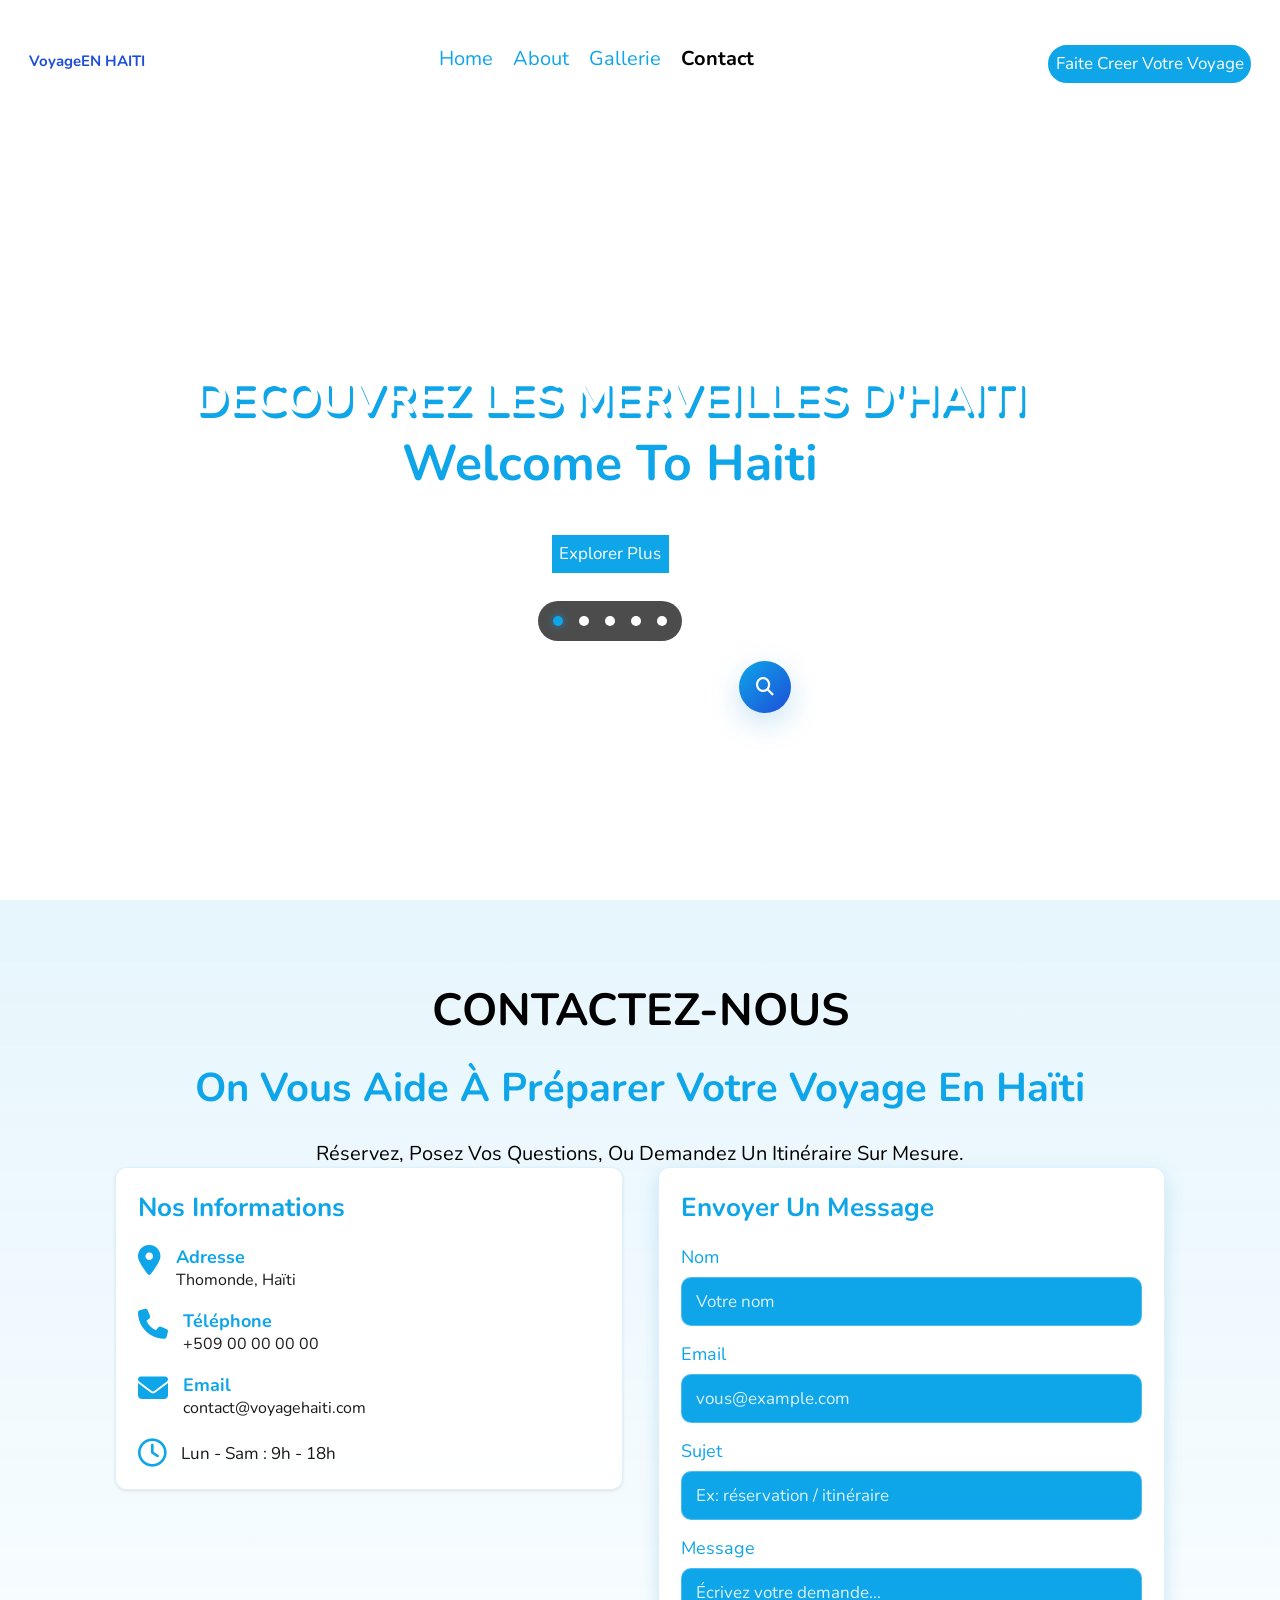
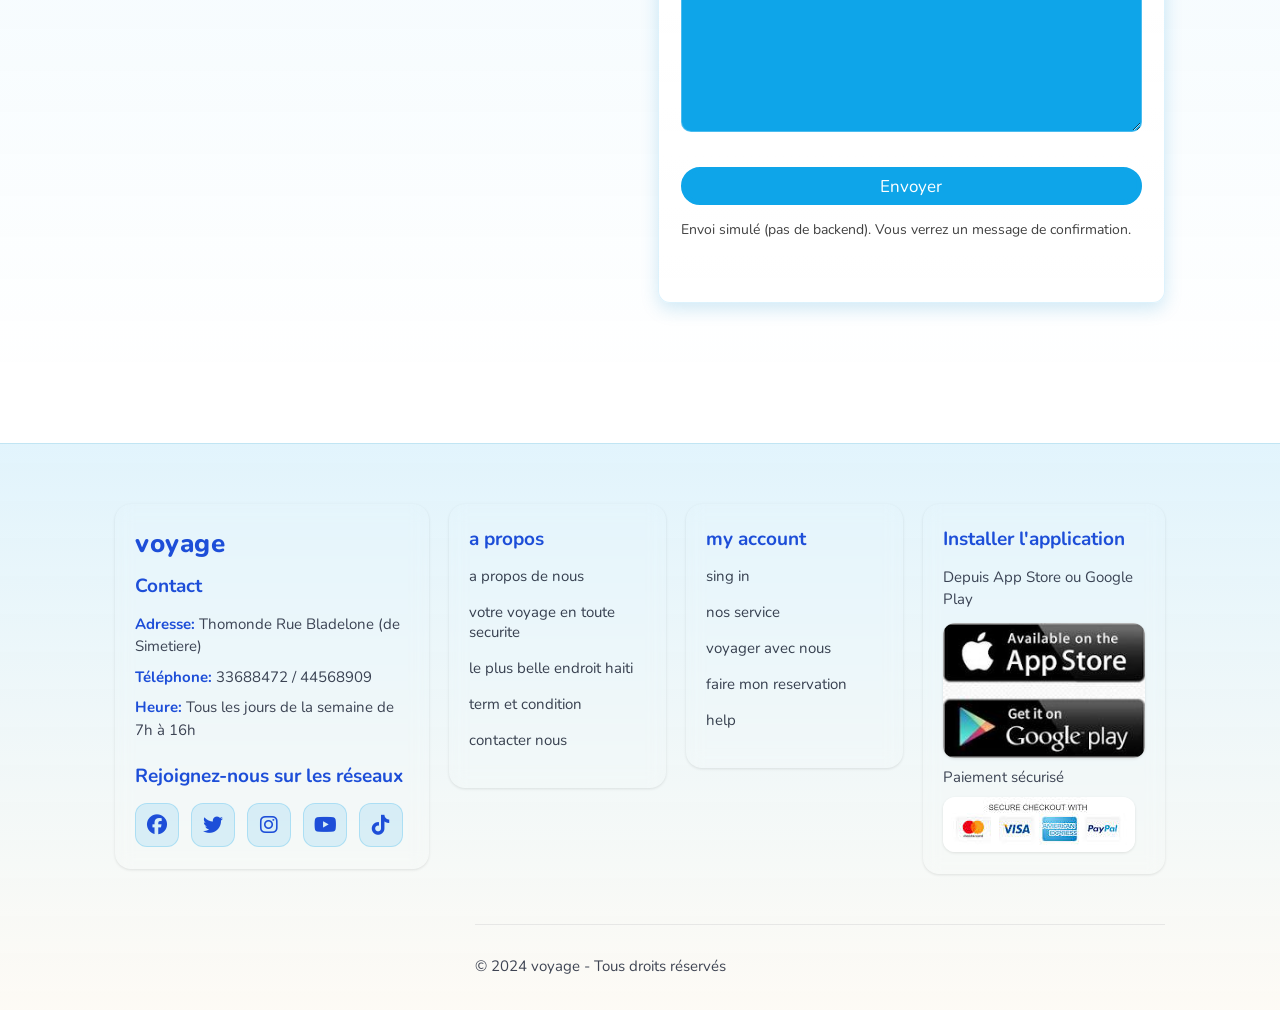
==== Contact.html @ 8bad1a94 "ajout du projets" ====
<!DOCTYPE html>
<html lang="fr">

<head>
    <meta charset="UTF-8">
    <meta name="viewport" content="width=device-width, initial-scale=1.0">
    <title>Contact - Voyage en Haïti</title>

    <!-- link css -->
    <link rel="stylesheet" href="Style.css">

    <!-- Font Awesome (icônes) -->
    <link rel="preconnect" href="https://cdnjs.cloudflare.com" />
    <link rel="stylesheet" href="https://cdnjs.cloudflare.com/ajax/libs/font-awesome/6.5.0/css/all.min.css" />

    <!-- Google Fonts -->
    <link rel="preconnect" href="https://fonts.googleapis.com">
    <link rel="preconnect" href="https://fonts.gstatic.com" crossorigin>
    <link href="https://fonts.googleapis.com/css2?family=Nunito:wght@300;400;600;800&display=swap" rel="stylesheet">
</head>

<body>

    <header>
        <div id="menu-bar" class="fa-solid fa-bars"></div>
        <a href="#" class="logo"> <span>voyage</span>en haiti</a>

        <nav class="navbar">
            <a href="index.html">Home</a>
            <a href="About.html">About</a>
            <a href="Gallerie.html">Gallerie</a>
            <a href="Contact.html">Contact</a>
        </nav>

        <div class="icons">
            <a href="CreateTrip.html" id="open-create-trip" class="btn">faite creer votre voyage</a>
        </div>
        <script>
document.addEventListener("DOMContentLoaded", () => {
    const currentPage = window.location.pathname
        .split("/")
        .pop()
        .toLowerCase();

    document.querySelectorAll(".navbar a").forEach(link => {
        const href = link.getAttribute("href").toLowerCase();

        if (href === currentPage) {
            link.classList.add("active");
        }
    });
});
</script>

        
    </header>


 <!-- home premiere section commencement-->
    <section class="home" id="home">

         <div class="icons home-right">
            <div class="search-box" id="search">
                <input type="text" placeholder="Où souhaitez-vous partir ?">
                <button>
                    <i class="fas fa-search"></i>
                </button>
            </div>

        <div class="content">
            <h3>Decouvrez les merveilles d'haiti </h3>
            <h1> welcome to haiti</h1>
            <p>Decouvrir nos plage et nos lieu touristique evec nous</p>
            <a href="Gallerie.html" class="bnt">explorer plus</a>
        </div>


        <div class="controls" aria-label="Choisir une vidéo">
                <span class="vid-btn active" data-src="images/video1.mp4" title="Vidéo 1"></span>
                <span class="vid-btn" data-src="images/video5.mp4" title="Vidéo 2"></span>
                <span class="vid-btn" data-src="images/video2.mp4" title="Vidéo 3"></span>
                <span class="vid-btn" data-src="images/video3.mp4" title="Vidéo 4"></span>
                <span class="vid-btn" data-src="images/video4.mp4" title="Vidéo 5"></span>
            </div>
        </div>

        <div class="video-container">
            <video src="images/video1.mp4" id="video-slider" loop autoplay muted></video>
        </div>

        </div>
    </section>

    <section class="contact" id="contact">
        <div class="content">
            <h3>Contactez-nous</h3>
<h1>On vous aide à préparer votre voyage en Haïti</h1>
            <p>Réservez, posez vos questions, ou demandez un itinéraire sur mesure.</p>
        </div>

        <div class="contact-grid">
            <div class="contact-info">
                <h2>Nos informations</h2>

                <div class="info-item">
                    <i class="fa-solid fa-location-dot"></i>
                    <div>
                        <h4>Adresse</h4>
                        <p>Thomonde, Haïti</p>
                    </div>
                </div>

                <div class="info-item">
                    <i class="fa-solid fa-phone"></i>
                    <div>
                        <h4>Téléphone</h4>
                        <p>+509 00 00 00 00</p>
                    </div>
                </div>

                <div class="info-item">
                    <i class="fa-solid fa-envelope"></i>
                    <div>
                        <h4>Email</h4>
                        <p>contact@voyagehaiti.com</p>
                    </div>
                </div>

                <div class="info-hours">
                    <i class="fa-regular fa-clock"></i>
                    <p>Lun - Sam : 9h - 18h</p>
                </div>
            </div>

            <div class="contact-form">
                <h2>Envoyer un message</h2>

                <form id="contactForm">
                    <div class="field">
                        <label for="name">Nom</label>
                        <input type="text" id="name" name="name" class="input" placeholder="Votre nom" required>
                    </div>

                    <div class="field">
                        <label for="email">Email</label>
                        <input type="email" id="email" name="email" class="input" placeholder="vous@example.com" required>
                    </div>

                    <div class="field">
                        <label for="subject">Sujet</label>
                        <input type="text" id="subject" name="subject" class="input" placeholder="Ex: réservation / itinéraire" required>
                    </div>

                    <div class="field">
                        <label for="message">Message</label>
                        <textarea id="message" name="message" class="input" rows="6" placeholder="Écrivez votre demande..." required></textarea>
                    </div>

                    <button type="submit" class="btn">Envoyer</button>
                    <p class="form-note">Envoi simulé (pas de backend). Vous verrez un message de confirmation.</p>
                </form>

                <div id="formResult" class="form-result" aria-live="polite"></div>
            </div>
        </div>

    </section>

     <!-- Footer -->
    <footer class="section-p1">
        <div class="col">
            <h1 class="logo">voyage</h1>
            <h4>Contact</h4>
            <p><strong>Adresse:</strong> Thomonde Rue Bladelone (de Simetiere)</p>
            <p><strong>Téléphone:</strong> 33688472 / 44568909</p>
            <p><strong>Heure:</strong> Tous les jours de la semaine de 7h à 16h</p>

            <div class="follow">
                <h4>Rejoignez-nous sur les réseaux</h4>
                <div class="icon">
                    <i class="fa-brands fa-facebook"></i>
                    <i class="fab fa-twitter"></i>
                    <i class="fab fa-instagram"></i>
                    <i class="fa-brands fa-youtube"></i>
                    <i class="fa-brands fa-tiktok"></i>
                </div>
            </div>
        </div>

        <div class="col-bar">
            <h4>a propos</h4>
            <a href="About.html"> a propos de nous</a>
            <a href="index.html"> votre voyage en toute securite</a>
            <a href="Gallerie.html">le plus belle endroit haiti</a>
            <a href="apropos.html"> term et condition</a>
            <a href="contact.html">contacter nous</a>


        </div>

        <div class="col-bar">
            <h4>my account</h4>
            <a href="contact.html"> sing in</a>
            <a href="#service"> nos service</a>
            <a href="#destinations"> voyager avec nous</a>
            <a href="CreateTrip.html">faire mon reservation</a>
            <a href="apropos de nous">help</a>


        </div>

        <div class="col-install">
            <h4>Installer l'application</h4>
            <p>Depuis App Store ou Google Play</p>
            <div class="row">
                <img src="images/icon.jpg" alt="">
            </div>
            <p>Paiement sécurisé</p>
            <img src="images/icon5.jpg" alt="">
        </div>

        <div class="copyright">
            <p>&copy; 2024 voyage - Tous droits réservés</p>
        </div>
    </footer>




    <script src="app.js"></script>
   
</body>

</html>
---- Style.css ----
:root {
    /* Voyageur du monde : Océan + Sable */
    --primary: #0EA5E9;
    /* turquoise/bleu */
    --primary-2: #1D4ED8;
    /* bleu plus profond */
    --sand: #F5E6C8;
    /* beige/ivoire */
    --sand-2: #FFF8E7;

    --white: #fff;
    --text: #0f172a;
    --bg: var(--sand-2);

    /* Garder la variable existante : tout le thème actuel utilisera la nouvelle couleur */
    --orange: var(--primary);

    /* Ombres */
    --shadow-sm: 0 1px 3px rgba(0, 0, 0, .10);
    --shadow-md: 0 6px 18px rgba(2, 132, 199, .18);
    --shadow-lg: 0 10px 30px rgba(2, 132, 199, .22);

    /* Transitions */
    --transition: all 0.25s ease;
}

* {
    font-family: 'Nunito', 'Courier New', Courier, monospace;

    margin: 0;
    padding: 0;
    box-sizing: border-box;
    text-transform: capitalize;
    outline: none;
    border: none;
    transition: all .2s linear;
    text-decoration: none;
}

*::selection {
    background: var(--orange);
    color: var(--white);
}

body {
    height: 100;
}

html {
    font-size: 62.5%;
    overflow-x: hidden;
    scroll-padding-top: 6rem;
    scroll-behavior: smooth;
}

section {
    padding: 2rem 9%;
}

img {
    max-width: 100%;
    height: auto;
    display: block;
}


.btn {
    display: inline-block;
    margin-top: 1rem;
    background: var(--primary);
    color: var(--white);
    border: 0.5rem solid var(--orange);
    padding: 0.25rem 0.25rem;
    cursor: pointer;
    font-size: 1.7rem;
    border-radius: 20rem;

}





.btn :hover {
    background: var(--orange);
    color: var(--white);
}

/* header commenceement */
header {
    position: fixed;
    top: 0;
    left: 0;
    right: 0;
    background: var(--white);
    z-index: 1000;
    display: flex;
    align-items: center;
    justify-content: space-between;
    gap: 2rem;
    padding: 2.9rem;
}

#open-create-trip {
    background: var(--primary);
    color: var(--white);
    border-radius: 10rem;
}

header .logo {
    font-size: 1.5rem;
    font-weight: bolder;
    color: var(--primary-2);
    text-transform: uppercase;
    margin-top: 0.5rem;
}

header.logo span {
    color: black;
}

header .navbar a.active {

    color: black;
    font-weight: bold;
}

nav a.active {
    color: black;
    font-weight: bold;


}

header .navbar.active {
    clip-path: polygon(0 0, 100% 0, 100% 0, 0 100%);
}



header .navbar {
    color: var(--orange);
    font-size: 2rem;
    margin: 0.8em;
    clip-path: polygon(0 0, 100% 0, 100% 0, 0 0);
}

header .navbar a{
    color: var(--orange);
}

header .navbar a:hover {
    color: var(--orange);
}

header .navbar {
    display: flex;
    gap: 2rem;
    align-items: center;
    justify-content: center;
    flex: 1;
    clip-path: none;
}

header .icons {
    display: flex;
    align-items: center;
    gap: 2rem;
}

/* bouton/bouclage formulaire overlay (si utilisé sur certaines pages) */
header .icons i,
header .icons #login-bar {
    font-size: 2.5rem;
    color: var(--primary-2);
    cursor: pointer;
}

header .icons #login-bar {
    display: none;
}

header .icons i:hover {
    color: var(--orange);
}

#menu-bar {
    font-size: 2.8rem;
    color: var(--primary-2);
    cursor: pointer;
    margin-right: 1rem;
    display: none;
}






/* responsive (déplacé en bas du fichier) */


/* home */
.home {
    display: flex;
    flex-direction: column;
    align-items: center;
    justify-content: center;
    position: relative;
    z-index: 0;
    min-height: 100vh;
    padding-top: 20rem;
}


@media (max-width: 768px) {
    .home {
        padding-top: 12rem;
    }

    .home-right {
        padding-right: 0;
        justify-self: start;
    }
}



.home .content {
    text-align: center;
    align-self: center;
    justify-self: center;
}

/* Animation titre */
.home .content h3 {
    animation: welcomePulse 1.2s ease-out both;
}

@keyframes welcomePulse {
    0% {
        opacity: 0;
        transform: translateY(18px) scale(0.98);
        filter: blur(2px);
    }

    60% {
        opacity: 1;
        transform: translateY(-6px) scale(1);
        filter: blur(0);
    }

    100% {
        opacity: 1;
        transform: translateY(0) scale(1);
    }
}

.home-right {
    display: flex;
    flex-direction: column;
    align-items: center;
    justify-content: flex-start;
    /* remonter la recherche */
    gap: 2rem;
    padding-right: 6rem;
}





.home .content h3 {
    font-size: 4.5rem;
    color: var(--white);
    text-transform: uppercase;
    text-shadow: 0.3rem .5rem var(--orange);
}

.home .content h1 {
    font-size: 5rem;
    color: var(--orange);
}

.home .content p {
    font-size: 2rem;
    color: var(--white);
}

@media (max-width: 480px) {
    .home {
        padding-top: 10rem;
        padding-left: 1.2rem;
        padding-right: 1.2rem;
    }

    .home .content h3 {
        font-size: 3rem;
    }

    .home .content h1 {
        font-size: 3.2rem;
    }

    .home .content p {
        font-size: 1.5rem;
    }

    #search {
        margin-right: 0;
        width: 100%;
        justify-content: flex-start;
    }

    #search input {
        width: 100%;
        min-width: 0;
    }

    .home-right {
        padding-right: 0;
        gap: 1.2rem;
    }
}


.home a {
    display: inline-block;
    margin-top: 1rem;
    background: var(--orange);
    color: var(--white);
    border: 0.5rem solid var(--orange);
    padding: 0.25rem 0.25rem;
    cursor: pointer;
    font-size: 1.7rem;
}

.home .video-container video {
    position: absolute;
    top: 0;
    left: 0;
    z-index: -1;
    height: 100%;
    width: 100%;
    object-fit: cover;
}


.content .search-box {
    display: flex;
    flex-direction: column;
    align-items: flex-start;
}




/* Search (positionné dans home-right) */
#search {
    display: flex;
    flex-direction: row;
    gap: 1rem;
    font-size: 2rem;
    align-items: center;
    margin-right: 2rem;
    justify-content: flex-end;
}


.home-right {
    align-items: center;
}

/* Met la barre de recherche sous le bouton "explorer plus" */
@media (min-width: 769px) {
    .home-right .search-box {
        order: 3;
    }
}



/* (conserve l’affichage existant du champ de recherche) */
#search input {

    font-size: 1.4rem;
    background: transparent;
    color: var(--white);
    border-radius: 999px;
    padding: 1.4rem 1.2rem;
    width: 32rem;

    /* look */
    border: 1px solid rgba(255, 255, 255, 0.22);
    outline: none;
}

#search input::placeholder {
    color: rgba(255, 255, 255, 0.85);
}

#search button {
    display: inline-flex;
    align-items: center;
    justify-content: center;
    width: 5.2rem;
    height: 5.2rem;

    border-radius: 999px;
    background: linear-gradient(135deg, var(--primary), var(--primary-2));
    box-shadow: var(--shadow-lg);
    cursor: pointer;
}

#search button i {
    font-size: 1.8rem;
    color: var(--white);
}

#search input:focus {
    border-color: rgba(14, 165, 233, .8);
    box-shadow: 0 0 0 .4rem rgba(14, 165, 233, .22);
}

#search button:hover {
    transform: translateY(-1px);
    filter: brightness(1.05);
}



.home .controls {
    padding: 1rem;
    border-radius: 5rem;
    background: rgba(0, 0, 0, .7);

    /* Afficher juste après la search-box (pas de décalage fixe) */

    margin-top: 0.8rem;
    display: flex;
    flex-direction: row;
    align-items: center;
    justify-content: flex-end;
    gap: 0.6rem;
}






.home-explore {
    justify-self: end;
    margin-top: 0.5rem;
}



.home .controls .vid-btn {
    height: 1rem;
    width: 1rem;
    display: inline-block;
    border-radius: 50%;
    background: #fff;
    cursor: pointer;
    margin: 0.5rem;
}

.home .controls .vid-btn.active {
    background-color: var(--primary);
    box-shadow: 0 0 0.8rem rgba(14, 165, 233, .65);

}

.home .controls .vid-btn {
    transition: transform .25s ease, box-shadow .25s ease;
}

.home .controls .vid-btn:hover {
    transform: scale(1.15);
}


/* destinations (cartes) */
.destinations {
    padding: 80px 10%;
}

.destinations h2 {
    text-align: center;
    margin-bottom: 30px;
}


.destinations h1 {
    font-size: 4.5rem;
    color: var(--white);
    text-transform: uppercase;
    text-shadow: 0.3rem .5rem var(--orange);
    align-items: center;
    justify-content: center;
    margin: 0 auto;
    text-align: center;
}


.destinations .box-container {
    display: flex;
    flex-wrap: wrap;
    gap: 2rem;
}

.destinations .box-container .box {
    flex: 1 1 30rem;
    border-radius: 5rem;
    overflow: hidden;
    box-shadow: 0 1rem 2rem rgba(0, 0, 0, .1);
}


.destinations .box-container .box img {
    height: 25rem;
    width: 100%;
    object-fit: cover;

}

.destinations .box-container .box .content {
    padding: 2rem;
}


.destinations .box-container .box .content h3 {
    font-size: 2rem;
    color: black;
}

.destinations .box-container .box h3 i {
    color: var(--primary)
}

.destinations .box-container .content p {
    font-size: 1.2rem;
    color: black;
    padding: 1rem 0;
}

.destinations .box-container .content .price {
    font-size: 1.5rem;
    color: #0b0b0b;
}

.destinations .box-container .content .price span {
    color: #666;
    font-size: 1.3rem;
    text-decoration: line-through;
}

.destinations .box-container .content .btn {
    display: inline-block;
    margin-top: 1rem;
    background: var(--primary);
    color: var(--white);
    border: 0.5rem solid var(--orange);
    padding: 0.25rem 0.25rem;
    cursor: pointer;
    font-size: 1.7rem;
    border-radius: 20rem;
    margin-left: 0;
    text-align: center;
}








#service .heading {
    align-items: center;
    justify-content: center;
    margin: 0 auto;
    color: #0EA5E9;
    font-size: 3rem;
    text-align: center;
}

@media (max-width: 768px) {
    #service .heading {
        font-size: 2.2rem;
        padding: 0 1rem;
    }
}


#service .box-container {
    display: flex;
    flex-wrap: wrap;
    gap: 1.5rem;
}

.service .box-container .box {
    flex: 1 1 30rem;
    border-radius: 5rem;
    padding: 1rem;
    background: #f4f4f1;
    text-align: center;
}

.service .box-container .box i {
    padding: 1rem;
    font-size: 5rem;
    color: var(--primary);
}

.service .box-container .box h3 {
    font-size: 2.5rem;
    color: #333
}

.service .box-container .box p {
    font-size: 1.2rem;
    color: #333;
    padding: 1rem 0;
}

.service .box-container .box:hover {
    box-shadow: 0 1rem 2rem rgba(0, 0, 0, .1);
}






/* ===== Contact page / About hero ===== */
.contact {
    position: relative;
    min-height: 100vh;
    background: linear-gradient(180deg, rgba(14, 165, 233, 0.10), rgba(255, 255, 255, 0));
    padding-top: 8rem;
}

.contact .hero-content {
    max-width: 110rem;
    margin: 0 auto 2rem;
    text-align: center;
    padding: 2.8rem 1rem 1.8rem;
    border-radius: 1.6rem;
    border: 1px solid rgba(14, 165, 233, 0.18);
    background: linear-gradient(180deg, rgba(255, 255, 255, 0.78), rgba(255, 255, 255, 0.55));
    backdrop-filter: blur(6px);
}

.contact .hero-badge {
    display: inline-block;
    font-size: 1.6rem;
    color: var(--primary-2);
    padding: 0.6rem 1.2rem;
    border-radius: 999px;
    background: rgba(14, 165, 233, 0.10);
    border: 1px solid rgba(14, 165, 233, 0.20);
    margin-bottom: 1.2rem;
}

.contact .hero-content h3 {
    font-size: 3.8rem;
    color: black;
}

.contact .hero-content h1 {
    font-size: 4.2rem;
    color: var(--orange);
    margin-top: 1rem;
}

.contact .hero-content p {
    font-size: 2rem;
    color: #000;
    margin-top: 1.2rem;
    opacity: 0.9;
    text-transform: none;
}

@media (max-width: 768px) {
    .contact .hero-content {
        margin-bottom: 1.2rem;
        padding: 2.2rem 1rem 1.4rem;
    }

    .contact .hero-content h3 {
        font-size: 2.8rem;
    }

    .contact .hero-content h1 {
        font-size: 3.0rem;
    }

    .contact .hero-content p {
        font-size: 1.6rem;
    }
}



/* ===== About middle sections ===== */
.about-mid-grid {
    max-width: 110rem;
    margin: 4rem auto 0;
    display: grid;
    grid-template-columns: 1fr 1fr;
    gap: 3rem;
    padding-bottom: 6rem;
}

.about-card {
    background: rgba(255, 255, 255, 0.98);
    border-radius: 1.2rem;
    padding: 2.4rem 2rem;
    box-shadow: var(--shadow-sm);
}

.about-card-header {
    display: flex;
    align-items: center;
    gap: 1.2rem;
    margin-bottom: 1.5rem;
}

.about-card-header i {
    font-size: 3.2rem;
    color: var(--orange);
}

.about-card-header h2 {
    font-size: 2.6rem;
    color: var(--orange);
}

.about-card-text {
    font-size: 1.7rem;
    color: #000;
    opacity: 0.9;
    line-height: 1.6;
    margin-bottom: 2.2rem;
    text-transform: none;
}

.about-bullets {
    display: grid;
    grid-template-columns: 1fr;
    gap: 1.4rem;
}

.about-bullet,
.about-badge {
    display: flex;
    gap: 1.4rem;
    align-items: flex-start;
}

.about-bullet i {
    font-size: 2.6rem;
    color: var(--orange);
    margin-top: 0.2rem;
}

.about-bullet h4,
.about-badge h4 {
    font-size: 1.8rem;
    color: var(--orange);
    margin-bottom: 0.6rem;
}

.about-bullet p {
    font-size: 1.6rem;
    color: #000;
    opacity: 0.9;
    text-transform: none;
    line-height: 1.5;
}

.about-badges {
    display: grid;
    grid-template-columns: 1fr 1fr;
    gap: 1.4rem;
}

.about-badge i {
    font-size: 2.6rem;
    color: var(--orange);
    margin-top: 0.2rem;
}

.about-badge p {
    font-size: 1.5rem;
    color: #000;
    opacity: 0.9;
    text-transform: none;
    line-height: 1.5;
}

@media (max-width: 900px) {
    .about-badges {
        grid-template-columns: 1fr;
    }
}


/* Centrer le contenu (au centre) sans créer un énorme vide */
.contact .contact-grid {
    /* On garde la grille (grid) définie plus bas pour éviter les conflits */
    display: grid;
    grid-template-columns: 1fr 1fr;
    align-items: start;
    gap: 3.5rem;
    margin-top: 0;
}


@media (max-width: 768px) {
    .contact {
        padding-top: 12rem;
    }

    .contact-grid {
        grid-template-columns: 1fr;
        gap: 2rem;
    }


    .about-mid-grid {
        grid-template-columns: 1fr !important;
        gap: 2.2rem;
    }
}




.contact .content {
    text-align: center;
}


.contact .content h3 {
    font-size: 4.5rem;
    color: black;
    text-transform: uppercase;
}

.contact .content h1 {
    font-size: 4rem;
    color: var(--orange);
    display: inline-block;
    padding: 1rem 2rem;
    border-radius: 1rem;
    margin-top: 1rem;
}

.contact .content p {
    font-size: 2rem;
    color: black;
    margin-top: 1.5rem;
}

.contact-grid {
    max-width: 110rem;
    margin: 0 auto;
    display: grid;
    grid-template-columns: 1fr 1fr;
    gap: 3rem;
    align-items: start;
    padding-bottom: 6rem;
}

.contact-info {
    background: linear-gradient(180deg, rgba(255, 255, 255, 0.98), rgba(255, 255, 255, 0.92));
    border-radius: 1.2rem;
    padding: 2.2rem;
    box-shadow: var(--shadow-sm);
    border: 1px solid rgba(14, 165, 233, 0.14);
    backdrop-filter: blur(6px);
}


.contact-info h2 {
    font-size: 2.6rem;
    color: var(--orange);
    margin-bottom: 2rem;
}

.info-item {
    display: flex;
    gap: 1.5rem;
    margin-bottom: 1.8rem;
    align-items: flex-start;
}

.info-item i {
    font-size: 3rem;
    color: var(--orange);
}

.info-item h4 {
    font-size: 1.8rem;
    color: var(--orange);
}

.info-item p {
    font-size: 1.6rem;
    color: #000;
    opacity: 0.9;
    text-transform: none;
}

.info-hours {
    margin-top: 2rem;
    display: flex;
    gap: 1.5rem;
    align-items: center;
}

.info-hours i {
    font-size: 2.8rem;
    color: var(--orange);
}

.info-hours p {
    font-size: 1.7rem;
    color: #000;
    opacity: 0.9;
    text-transform: none;
}

.contact-form {
    background: linear-gradient(180deg, rgba(255, 255, 255, 0.98), rgba(255, 255, 255, 0.92));
    border-radius: 1.2rem;
    padding: 2.2rem;
    box-shadow: var(--shadow-md);
    margin: 0;
    border: 1px solid rgba(14, 165, 233, 0.14);
    backdrop-filter: blur(6px);
}


@media (max-width: 768px) {
    .contact-form {
        margin: 4rem 0;
    }
}


.contact-form h2 {
    font-size: 2.6rem;
    color: var(--orange);
    margin-bottom: 2rem;
}

.field {
    margin-bottom: 1.6rem;
}

.field label {
    display: block;
    font-size: 1.8rem;
    color: var(--orange);
    margin-bottom: .8rem;
}

.input {
    width: 100%;
    padding: 1.2rem 1.4rem;
    border-radius: 1rem;
    background: var(--orange);
    color: var(--white);
    font-size: 1.7rem;
    text-transform: none;
    border: 1px solid rgba(255, 255, 255, 0.25);
}

.input::placeholder {
    color: rgba(255, 255, 255, 0.85);
}

select.input {
    background-image: linear-gradient(45deg, transparent 50%, rgba(255, 255, 255, 0.9) 50%),
        linear-gradient(135deg, rgba(255, 255, 255, 0.9) 50%, transparent 50%);
    background-position: calc(100% - 2rem) calc(1.2rem), calc(100% - 1.4rem) calc(1.2rem);
    background-size: 0.6rem 0.6rem, 0.6rem 0.6rem;
    background-repeat: no-repeat;
    padding-right: 3.2rem;
}

textarea.input {
    resize: vertical;
    min-height: 12rem;
}

.contact-form .btn {
    width: 100%;
    margin-top: 1.5rem;
}

.form-note {
    font-size: 1.4rem;
    margin-top: 1.5rem;
    color: #000;
    opacity: 0.75;
    text-transform: none;
    line-height: 1.4;
}

.form-result {
    margin-top: 1.6rem;
    padding: 1.2rem;
    border-radius: 1rem;
    background: var(--white);
    color: var(--orange);
    font-size: 1.6rem;
    opacity: 0;
    transition: var(--transition);
}

@media (max-width: 768px) {
    .contact .content h3 {
        font-size: 3.5rem;
    }

    .contact .content h1 {
        font-size: 2.8rem;
        padding: 1rem;
    }

    .contact-grid {
        grid-template-columns: 1fr;
        padding: 0 1rem 6rem;
    }
}


/* ===== Gallerie page (déjà présent) ===== */

#gallery-centre .heading {
    align-items: center;
    justify-content: center;
    margin: 0 auto;
    color: #0EA5E9;
    font-size: 3rem;
    text-align: center;
    width: fit-content;
}

@media (max-width: 768px) {
    #gallery .heading {
        margin: 0;
        width: 100%;
        font-size: 2.2rem;
    }
}


.gallery .titre {
    text-align: center;
}

.gallery .titre h3 {
    font-size: 3.5rem;

}

.gallery .titre {
    font-size: 2rem;
}



.gallery .box-container {
    display: flex;
    flex-wrap: wrap;
    gap: 1.5rem;
}

.gallery .box-container .box {
    overflow: hidden;
    box-shadow: 0 1rem 2rem rgba(0, 0, 0, .1);
    border: 1rem solid white;
    border-radius: 5rem;
    flex: 1 1 30rem;
    height: 25rem;
    position: relative;
}

@media (max-width: 768px) {
    .gallery .box-container .box {
        flex: 1 1 22rem;
        height: 20rem;
        border-width: 0.6rem;
        border-radius: 3rem;
    }

    .gallery .box-container .box .content p {
        padding: 3rem 0;
    }
}



.gallery .box-container .box img {
    height: 100%;
    width: 100%;
    object-fit: cover;
}

/* Responsive: à partir de 400px
   (demande: empêcher toute déformation sur le site dès 400px) */
@media (min-width: 400px) {
    .gallery .box-container .box {
        transform: none !important;
    }

    .gallery .box-container .box img {
        transform: none !important;
    }
}



.gallery .box-container .box .content {
    position: absolute;
    top: -100%;
    left: 0;
    height: 100%;
    width: 100%;
    text-align: center;
    background: rgba(0, 0, 0, .7);
    padding: 2rem;
    padding-top: 0.5rem;
    gap: 2rem;
}



.gallery .box-container .box:hover .content {
    top: 0;

}

.gallery .box-container .box .content h3 {
    font-size: 2.5rem;
    color: var(--orange);
}

.gallery .box-container .box .content p {
    font-size: 1rem;
    color: white;
    padding: 5rem 0;

}













/* ===== CreateTrip page (noir + grid) ===== */
.create-trip-page {
    padding-top: 10rem;
    min-height: 100vh;
    background: #c5bcbc;
}

.create-trip-card {
    max-width: 70rem;
    margin: 0 auto;
    background: rgba(255, 255, 255, 0.06);
    border: 1px solid rgba(255, 255, 255, 0.10);
    border-radius: 2rem;
    box-shadow: var(--shadow-lg);
    padding: 3rem 2.5rem;
    backdrop-filter: blur(6px);
}

.create-trip-header h2 {
    font-size: 4rem;
    color: var(--orange);
    text-transform: uppercase;
    margin-bottom: 1.5rem;
}

.create-trip-header .form-intro {
    color: rgba(255, 255, 255, 0.85);
    font-size: 1.7rem;
    text-transform: none;
}

.create-trip-form {
    margin-top: 2.5rem;
}

.create-trip-form .form-section+.form-section {
    margin-top: 3.5rem;
    padding-top: 2.5rem;
    border-top: 1px solid rgba(255, 255, 255, 0.10);
}

.create-trip-form h3 {
    font-size: 2.4rem;
    color: rgba(255, 255, 255, 0.95);
    text-transform: uppercase;
    margin-bottom: 1.8rem;
}

.create-trip-grid {
    display: grid;
    grid-template-columns: 1fr 1fr;
    gap: 1.8rem;
}

.create-trip-span {
    grid-column: 1 / -1;
}

.create-trip-form .input {
    background: #f8f4f4;
    border: 1px solid rgba(255, 255, 255, 0.15);
    color: #0a0a0a;
}

.create-trip-form .input::placeholder {
    color: black
}

.create-trip-form label {
    color: black !important;
}

.create-trip-actions {
    margin-top: 2.5rem;
}

.create-trip-actions .btn {
    margin-top: 0;
    width: 100%;
}

@media (max-width: 900px) {
    .create-trip-card {
        padding: 2.5rem 1.5rem;
    }

    .create-trip-grid {
        grid-template-columns: 1fr;
    }
}

/* ================= Footer ================= */

footer.section-p1 {
    background: linear-gradient(180deg, rgba(14, 165, 233, 0.12), rgba(245, 230, 200, 0.18));
    padding: 6rem 9% 2.5rem;
    margin-top: 6rem;
    border-top: 1px solid rgba(14, 165, 233, 0.25);
    color: var(--text);
    display: grid;
    grid-template-columns: 1.3fr 0.9fr 0.9fr 1fr;
    gap: 2rem;
    align-items: start;
}

footer.section-p1 .copyright {
    grid-column: 1 / -1;
    margin-top: 3rem;
    padding-top: 2.2rem;
    border-top: 1px solid rgba(15, 23, 42, 0.08);
    color: rgba(15, 23, 42, 0.75);
    font-size: 1.4rem;
    align-items: center;
    margin-left: 36rem;
}

footer.section-p1>.col,
footer.section-p1>.col-bar,
footer.section-p1>.col-install {
    backdrop-filter: blur(8px);
    box-shadow: var(--shadow-sm);
    border-radius: 1.6rem;
    padding: 2.2rem 2rem;
}

footer.section-p1 h1,
footer.section-p1 h4,
footer.section-p1 p,
footer.section-p1 a {
    text-transform: none;
}

footer.section-p1 .logo {
    font-size: 2.6rem;
    font-weight: 800;
    color: var(--primary-2);
    margin-bottom: 1.2rem;
    letter-spacing: 0.02em;
}

footer.section-p1 h4 {
    font-size: 1.9rem;
    margin-bottom: 1.4rem;
    color: var(--primary-2);
}

footer.section-p1 p {
    font-size: 1.5rem;
    color: rgba(15, 23, 42, 0.8);
    margin: 0.8rem 0;
    line-height: 1.5;
}

footer.section-p1 strong {
    color: var(--primary-2);
}

footer.section-p1 .follow {
    margin-top: 2.2rem;
}

footer.section-p1 .icon {
    display: flex;
    gap: 1.2rem;
    flex-wrap: wrap;
}

footer.section-p1 .icon i {
    width: 4.4rem;
    height: 4.4rem;
    display: inline-flex;
    align-items: center;
    justify-content: center;
    border-radius: 1.2rem;
    background: rgba(14, 165, 233, 0.12);
    color: var(--primary-2);
    font-size: 2rem;
    border: 1px solid rgba(14, 165, 233, 0.22);
    transition: transform .2s ease, box-shadow .2s ease, background .2s ease;
}

footer.section-p1 .icon i:hover {
    transform: translateY(-2px) scale(1.06);
    background: rgba(14, 165, 233, 0.18);
    box-shadow: var(--shadow-md);
}

footer.section-p1 .col-bar a {
    display: block;
    font-size: 1.5rem;
    color: rgba(15, 23, 42, 0.82);
    margin: 1rem 0;
    position: relative;
    padding-bottom: 0.6rem;
}

footer.section-p1 .col-bar a:after {
    content: "";
    position: absolute;
    left: 0;
    bottom: 0;
    width: 0;
    height: 2px;
    background: linear-gradient(90deg, var(--orange), var(--primary));
    transition: width .25s ease;
}

footer.section-p1 .col-bar a:hover {
    color: var(--primary-2);
}

footer.section-p1 .col-bar a:hover:after {
    width: 100%;
}

footer.section-p1 .col-install .row {
    margin-top: 1.2rem;
}

footer.section-p1 .col-install img {
    max-width: 100%;
    height: auto;
    border-radius: 1.2rem;
    box-shadow: var(--shadow-sm);
}

footer.section-p1 .col-install img+img {
    margin-top: 1rem;
}

@media (max-width: 980px) {
    footer.section-p1 {
        grid-template-columns: 1fr 1fr;
    }
}

@media (max-width: 560px) {
    footer.section-p1 {
        grid-template-columns: 1fr;
    }
}

/* responsive (déplacé en bas du fichier) */
@media (max-width: 768px) {
    #menu-bar {
        display: inline-block;
    }

    header .navbar {
        position: absolute;
        top: 70%;
        left: 0;
        width: 100%;
        padding: 1rem 2rem;
        background: linear-gradient(0 45 0 6);
        z-index: 1000;
        display: flex;
        flex-direction: column;
        align-items: flex-start;
        gap: 1rem;
        /* masquer le menu par défaut (sur mobile) */
        clip-path: polygon(0 0, 0 0, 0 100%, 0 100%);
        transition: var(--transition);
    }

    header .navbar.active {
        /* afficher le menu */
        clip-path: polygon(0 0, 100% 0, 100% 100%, 0 100%);
    }

    header {
        padding: 1.5rem;
    }
}
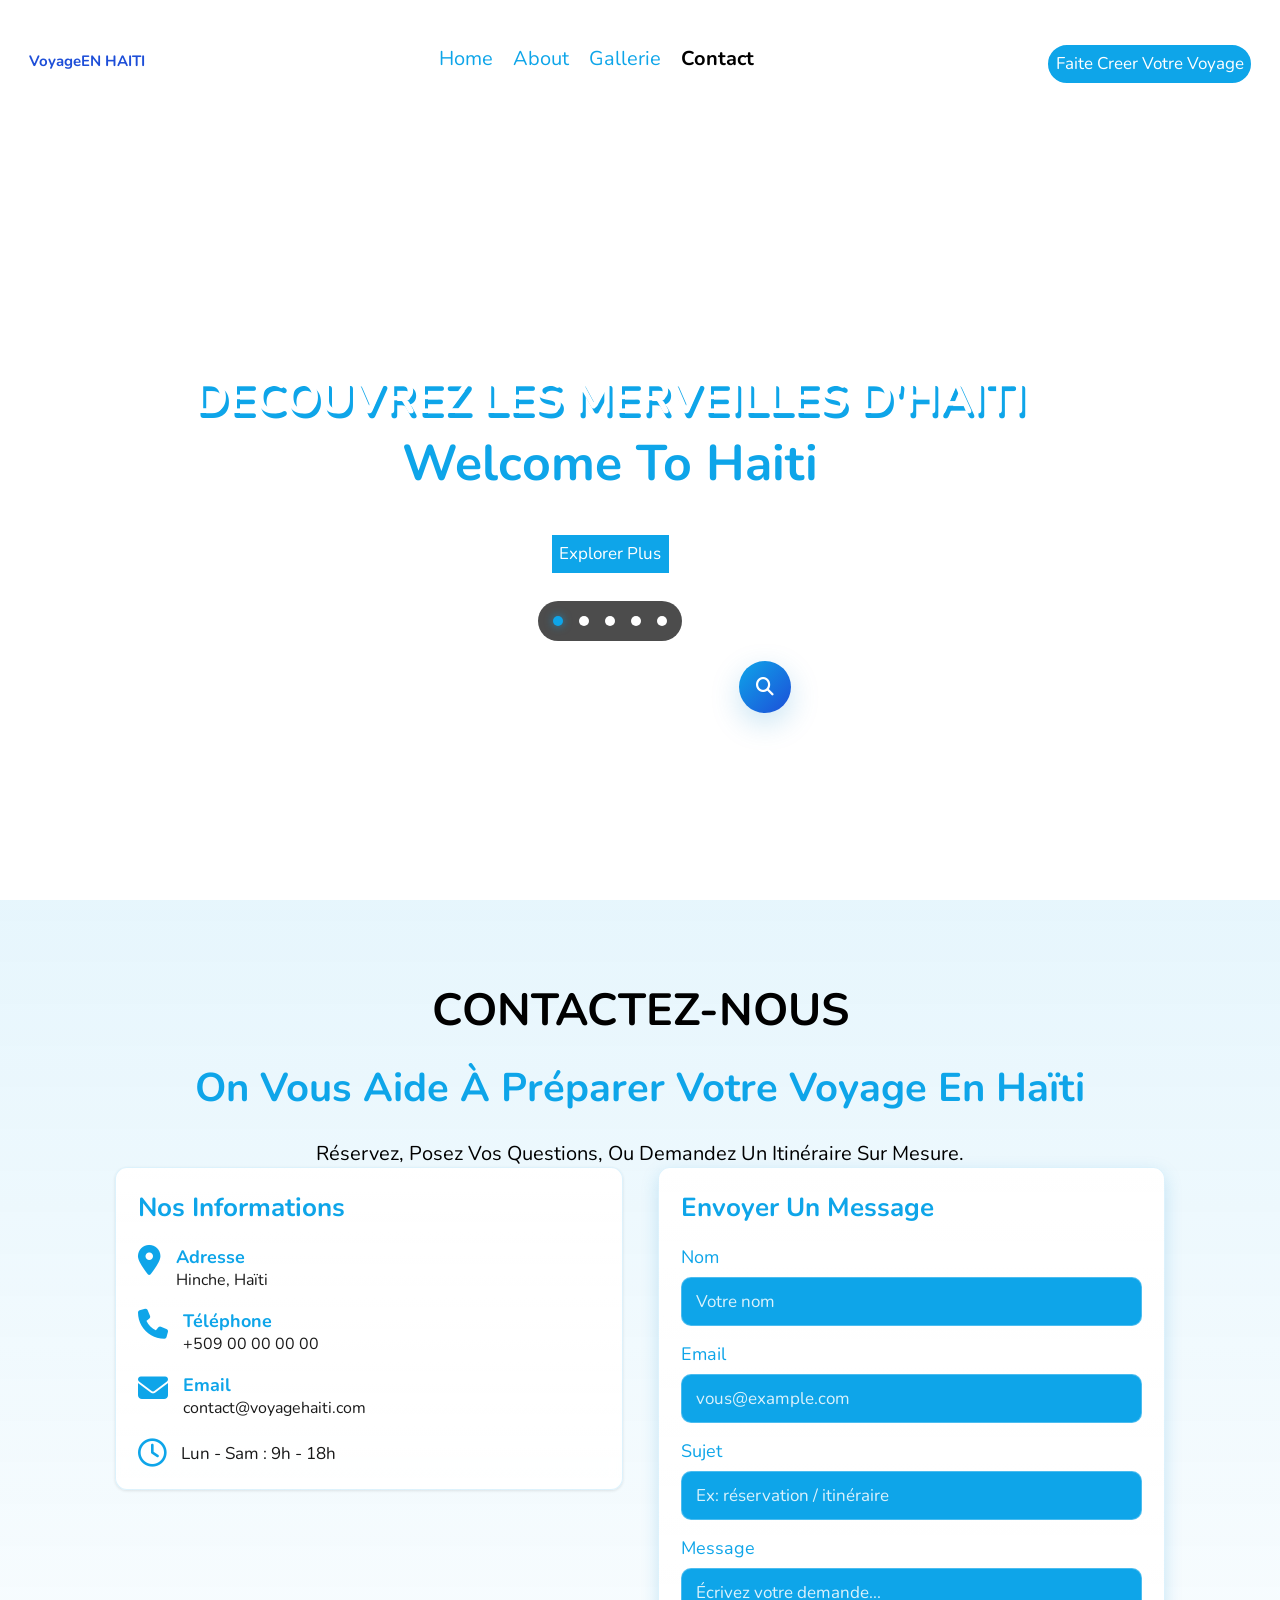
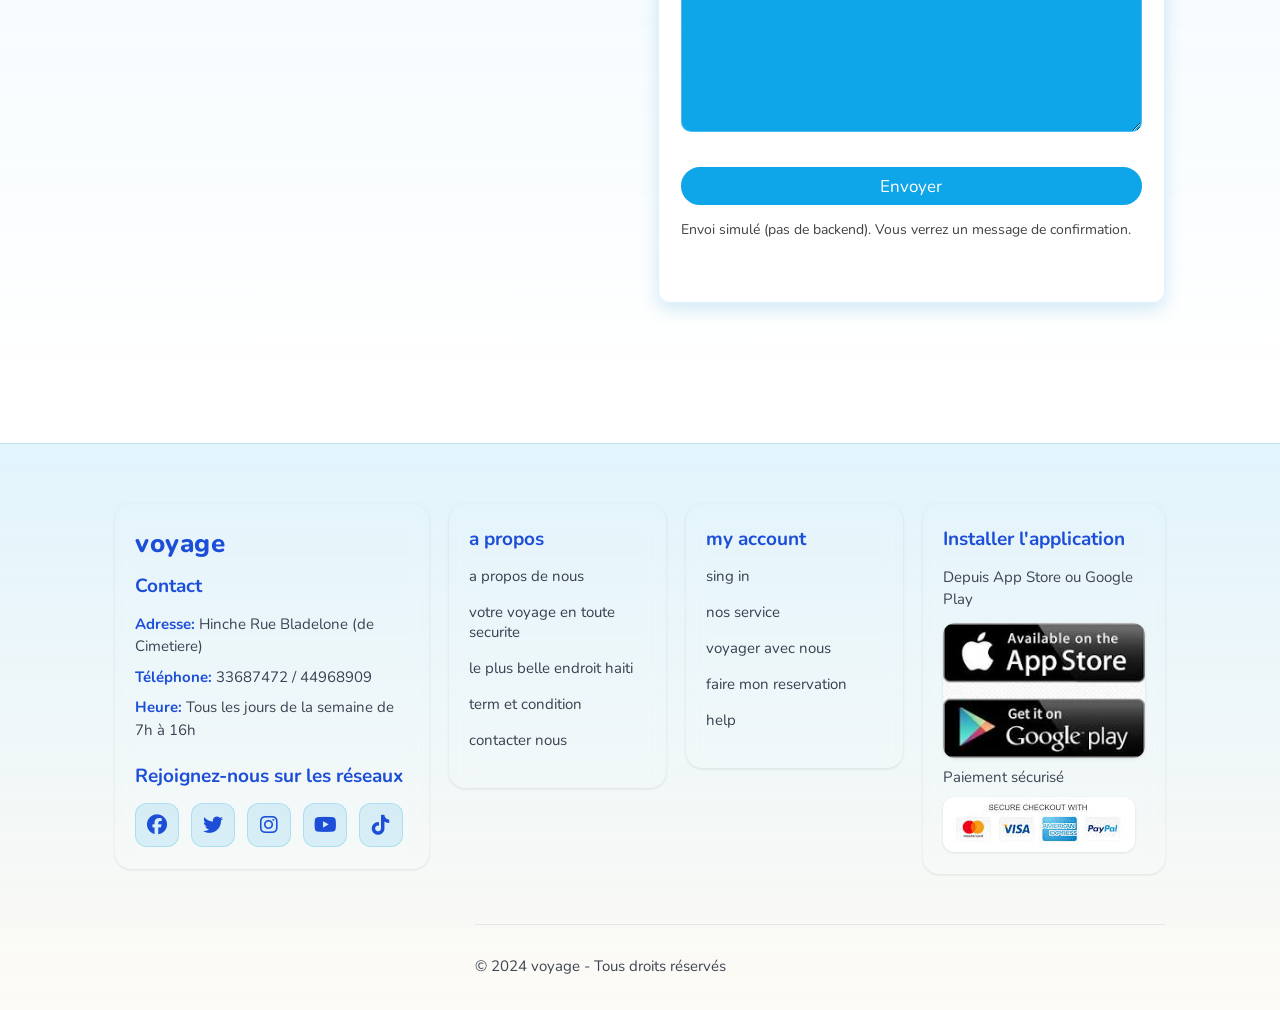
==== commit 90bee4d3: "Update Contact.html" ====
--- a/Contact.html
+++ b/Contact.html
@@ -106,7 +106,7 @@
                     <i class="fa-solid fa-location-dot"></i>
                     <div>
                         <h4>Adresse</h4>
-                        <p>Thomonde, Haïti</p>
+                        <p>Hinche, Haïti</p>
                     </div>
                 </div>
 
@@ -171,8 +171,8 @@
         <div class="col">
             <h1 class="logo">voyage</h1>
             <h4>Contact</h4>
-            <p><strong>Adresse:</strong> Thomonde Rue Bladelone (de Simetiere)</p>
-            <p><strong>Téléphone:</strong> 33688472 / 44568909</p>
+            <p><strong>Adresse:</strong> Hinche Rue Bladelone (de Cimetiere)</p>
+            <p><strong>Téléphone:</strong> 33687472 / 44968909</p>
             <p><strong>Heure:</strong> Tous les jours de la semaine de 7h à 16h</p>
 
             <div class="follow">
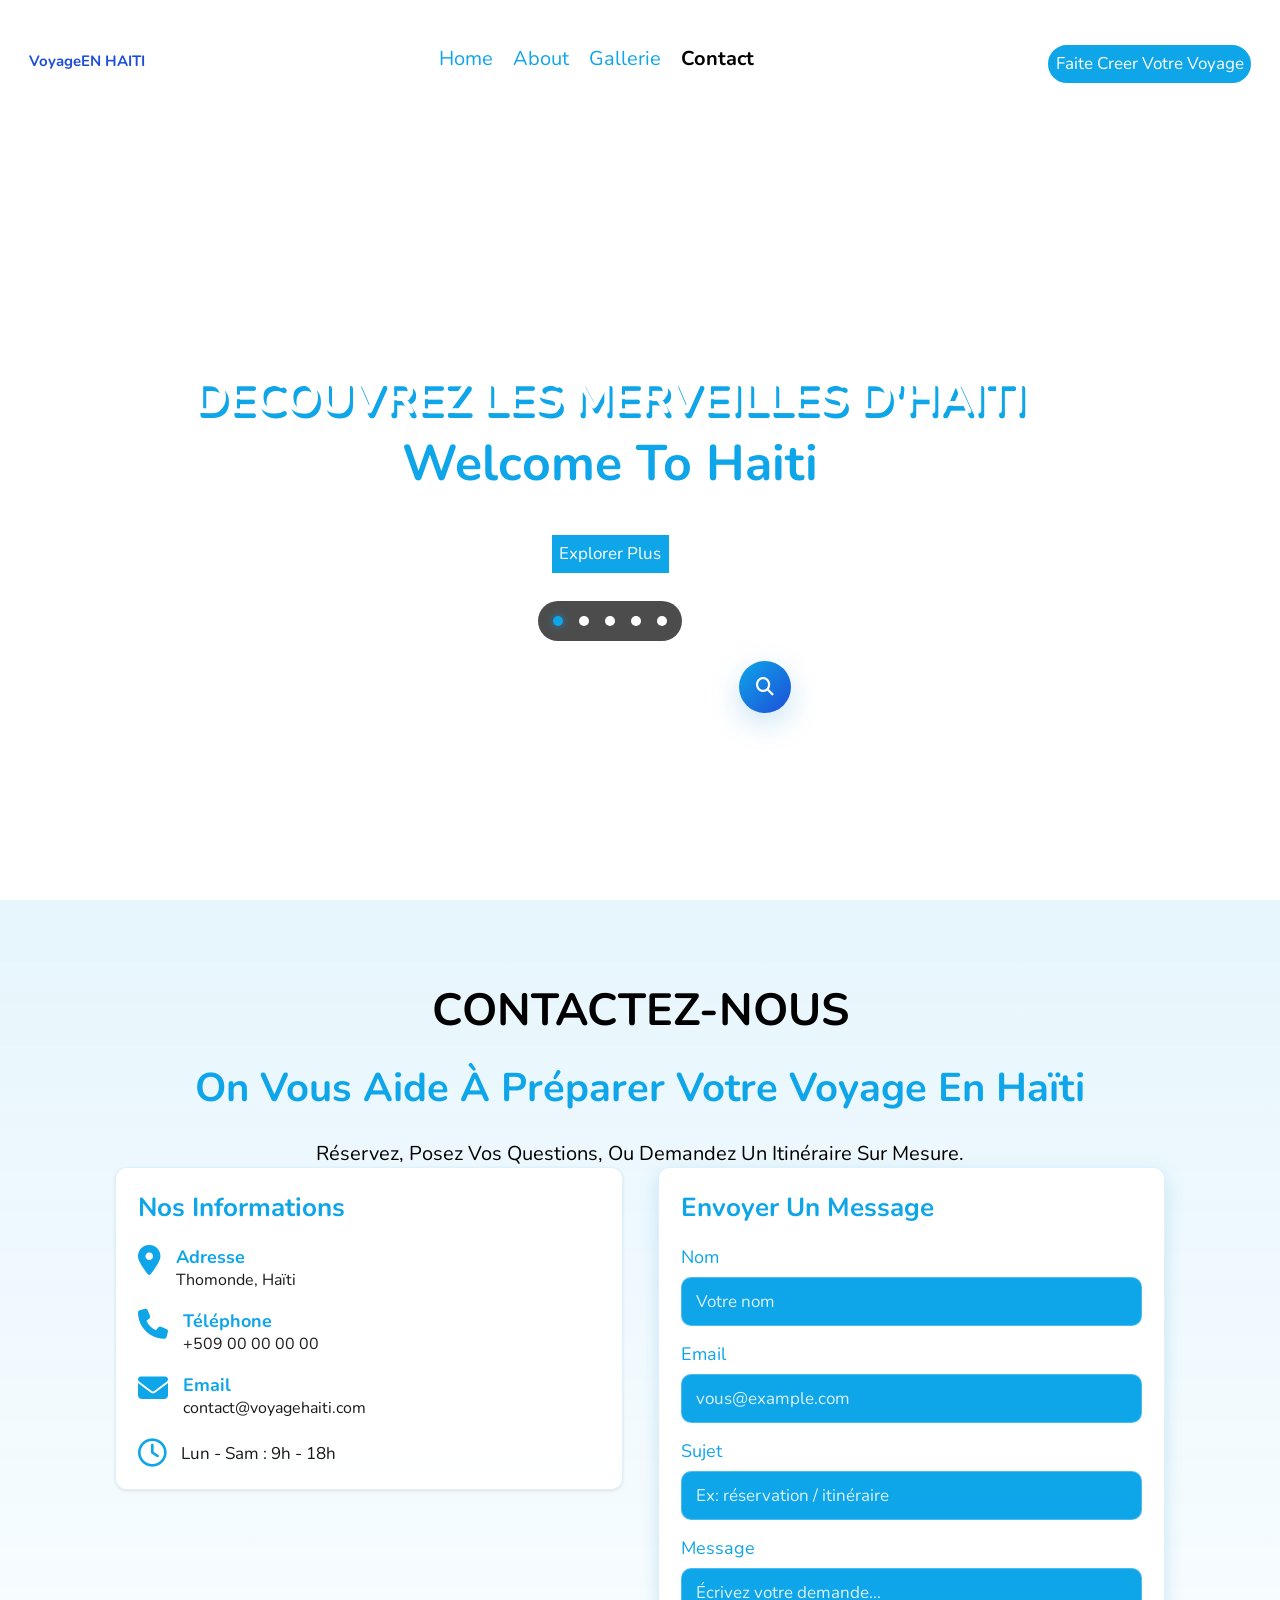
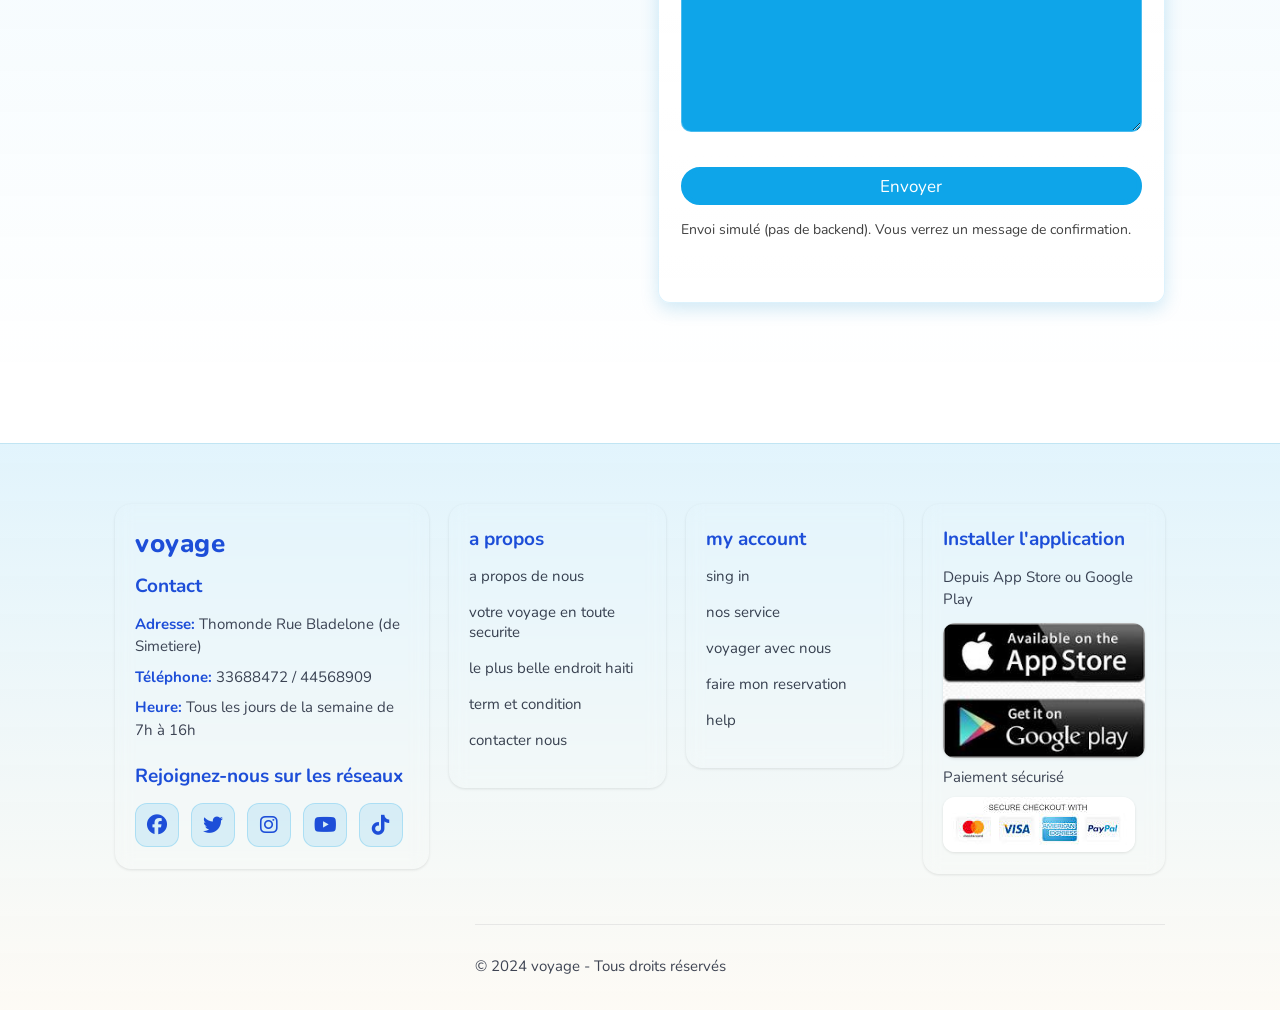
==== commit 4ce48c4b: "mes modification" ====
--- a/Contact.html
+++ b/Contact.html
@@ -8,6 +8,8 @@
 
     <!-- link css -->
     <link rel="stylesheet" href="Style.css">
+    <link rel="stylesheet" href="extra-contact-mobile.css">
+
 
     <!-- Font Awesome (icônes) -->
     <link rel="preconnect" href="https://cdnjs.cloudflare.com" />
@@ -106,7 +108,7 @@
                     <i class="fa-solid fa-location-dot"></i>
                     <div>
                         <h4>Adresse</h4>
-                        <p>Hinche, Haïti</p>
+                        <p>Thomonde, Haïti</p>
                     </div>
                 </div>
 
@@ -171,8 +173,8 @@
         <div class="col">
             <h1 class="logo">voyage</h1>
             <h4>Contact</h4>
-            <p><strong>Adresse:</strong> Hinche Rue Bladelone (de Cimetiere)</p>
-            <p><strong>Téléphone:</strong> 33687472 / 44968909</p>
+            <p><strong>Adresse:</strong> Thomonde Rue Bladelone (de Simetiere)</p>
+            <p><strong>Téléphone:</strong> 33688472 / 44568909</p>
             <p><strong>Heure:</strong> Tous les jours de la semaine de 7h à 16h</p>
 
             <div class="follow">
--- a/Style.css
+++ b/Style.css
@@ -486,9 +486,10 @@
     padding: 80px 10%;
 }
 
-.destinations h2 {
+.destinations h3 {
     text-align: center;
     margin-bottom: 30px;
+    font-size: 2.7rem;
 }
 
 
@@ -701,6 +702,128 @@
         font-size: 1.6rem;
     }
 }
+
+/* Ajouts mobile (Android) pour la page Contact */
+
+@media (max-width: 480px) {
+  .contact {
+    padding-left: 4vw;
+    padding-right: 4vw;
+    padding-top: 10rem;
+
+    
+  }
+
+  .contact .hero-content {
+    padding: 2.2rem 1rem 1.4rem;
+    border-radius: 1.2rem;
+  }
+
+  .contact .content h3 {
+    font-size: 3.0rem;
+  }
+
+  .contact .content h1 {
+    font-size: 2.6rem;
+    padding: 0.8rem 1.2rem;
+  }
+
+  .contact .content p {
+    font-size: 1.6rem;
+    margin-top: 1rem;
+  }
+
+  .contact-grid {
+    padding: 0 0 5rem;
+    gap: 1.6rem;
+  }
+
+  .contact-info,
+  .contact-form {
+    padding: 1.6rem;
+    border-radius: 1.1rem;
+  }
+
+  .contact-info h2,
+  .contact-form h2 {
+    font-size: 2.2rem;
+    margin-bottom: 1.4rem;
+  }
+
+  .info-item {
+    gap: 1.2rem;
+    margin-bottom: 1.2rem;
+  }
+
+  .info-item i {
+    font-size: 2.6rem;
+  }
+
+  .field {
+    margin-bottom: 1.2rem;
+  }
+
+  .field label {
+    font-size: 1.6rem;
+  }
+
+  .input {
+    padding: 1.1rem 1.2rem;
+    font-size: 1.6rem;
+    min-width: 0;
+  }
+
+  textarea.input {
+    min-height: 10rem;
+  }
+
+  .contact-form .btn {
+    margin-top: 1.2rem;
+  }
+}
+
+
+ /* <!--review section stars--> */
+
+.review .slider{
+    padding-bottom: 2rem;
+
+}
+ .review .box{
+    padding: 2rem;
+    text-align: center;
+    border-radius: 5rem;
+}
+
+.review .box img{
+    height:13rem;
+    width: 13rem;
+    border-radius: 50%;
+    object-fit: cover;
+    margin-bottom: 1rem;
+}
+
+.review .box h3{
+    color: var(--primary-2);
+    font-size: 2.5rem;
+}
+
+
+.review .box p{
+    color: black;
+    font-size: 1.5rem;
+    padding: 1rem 0;
+
+}
+
+.review .box .stars i{
+    color: orange;
+    font-size: 1.7rem;
+}
+
+
+
+
 
 
 
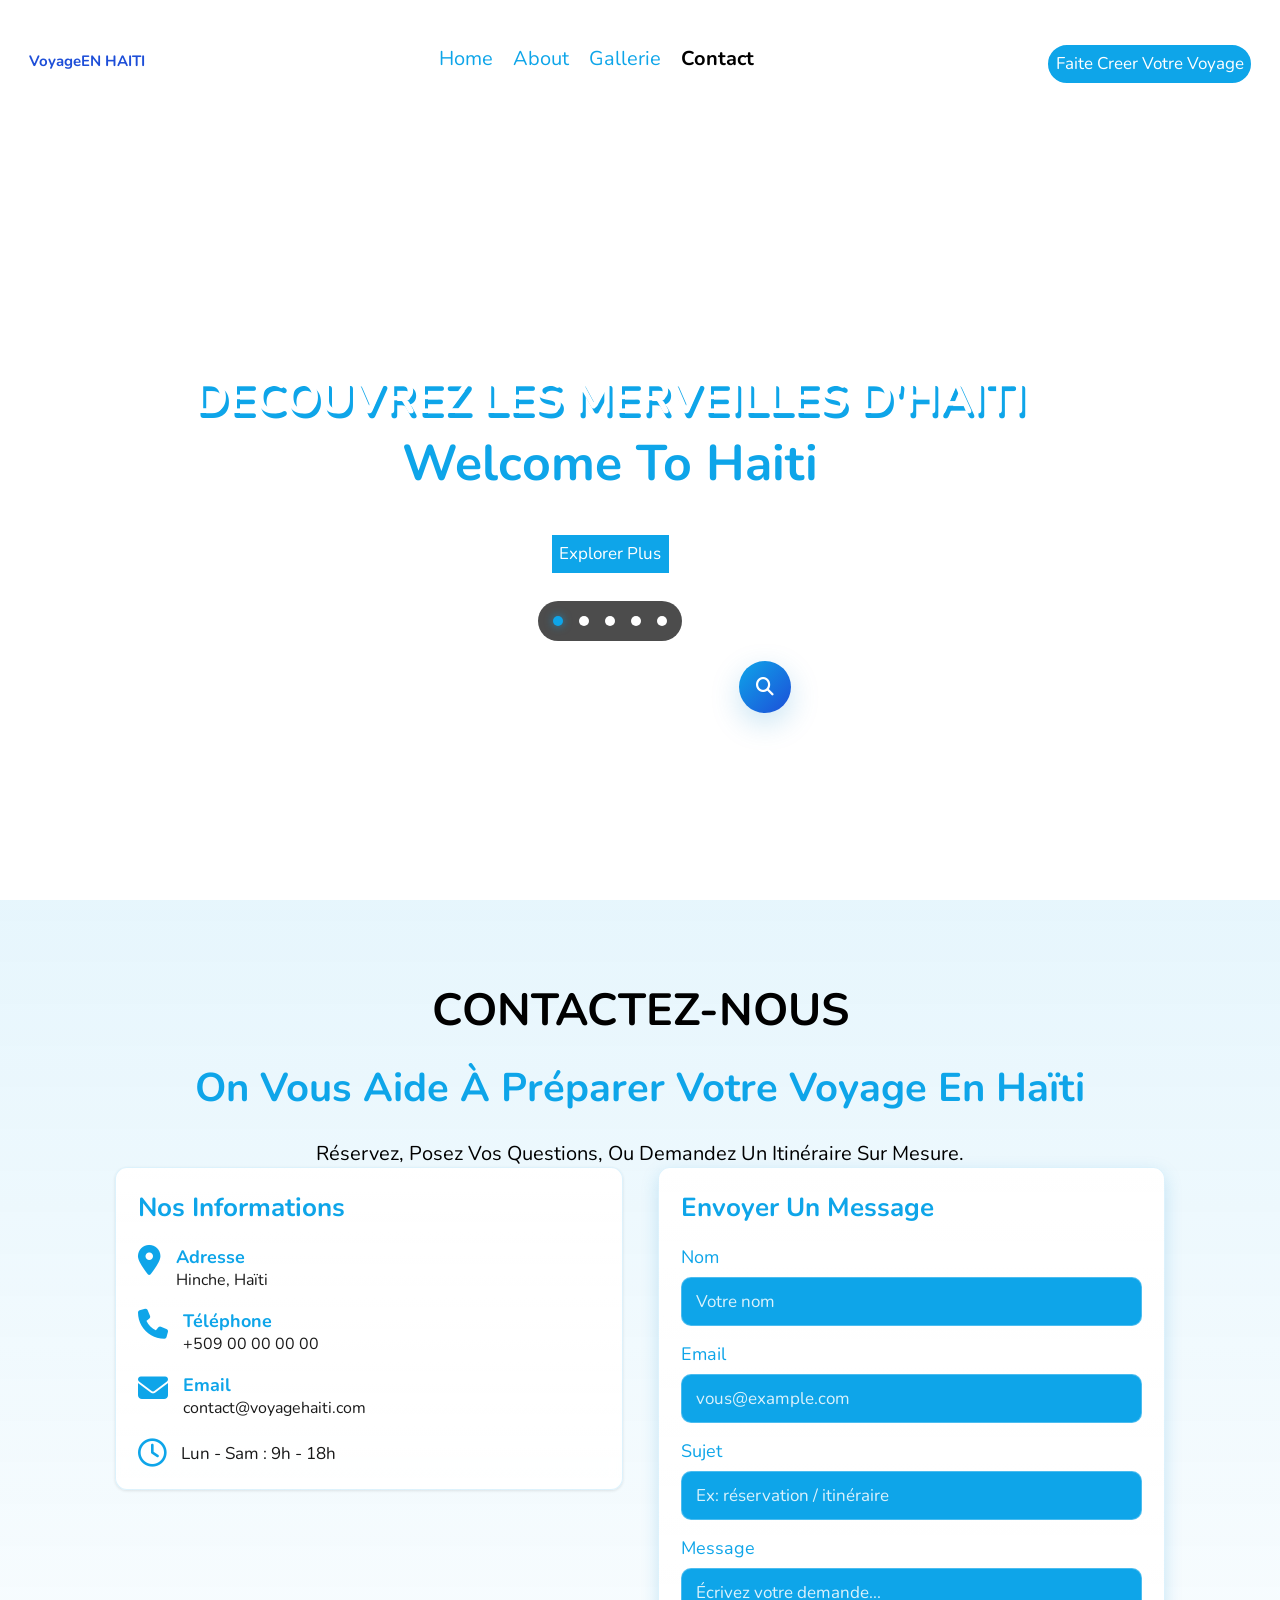
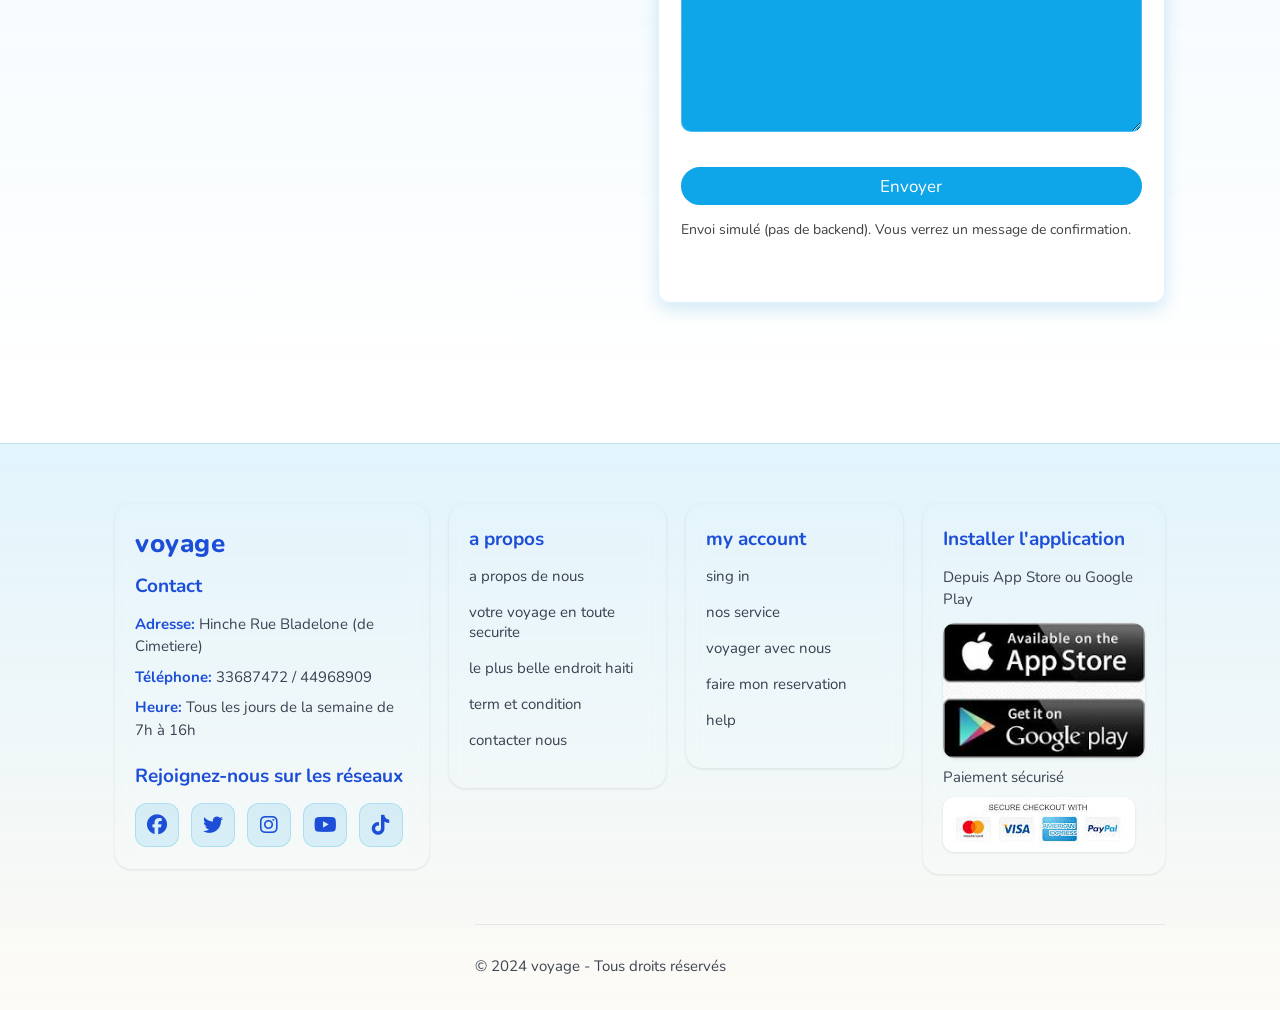
==== commit fc260c7b: "mes modification" ====
--- a/Contact.html
+++ b/Contact.html
@@ -108,7 +108,7 @@
                     <i class="fa-solid fa-location-dot"></i>
                     <div>
                         <h4>Adresse</h4>
-                        <p>Thomonde, Haïti</p>
+                        <p>Hinche, Haïti</p>
                     </div>
                 </div>
 
@@ -173,8 +173,8 @@
         <div class="col">
             <h1 class="logo">voyage</h1>
             <h4>Contact</h4>
-            <p><strong>Adresse:</strong> Thomonde Rue Bladelone (de Simetiere)</p>
-            <p><strong>Téléphone:</strong> 33688472 / 44568909</p>
+            <p><strong>Adresse:</strong> Hinche Rue Bladelone (de Cimetiere)</p>
+            <p><strong>Téléphone:</strong> 33687472 / 44968909</p>
             <p><strong>Heure:</strong> Tous les jours de la semaine de 7h à 16h</p>
 
             <div class="follow">
